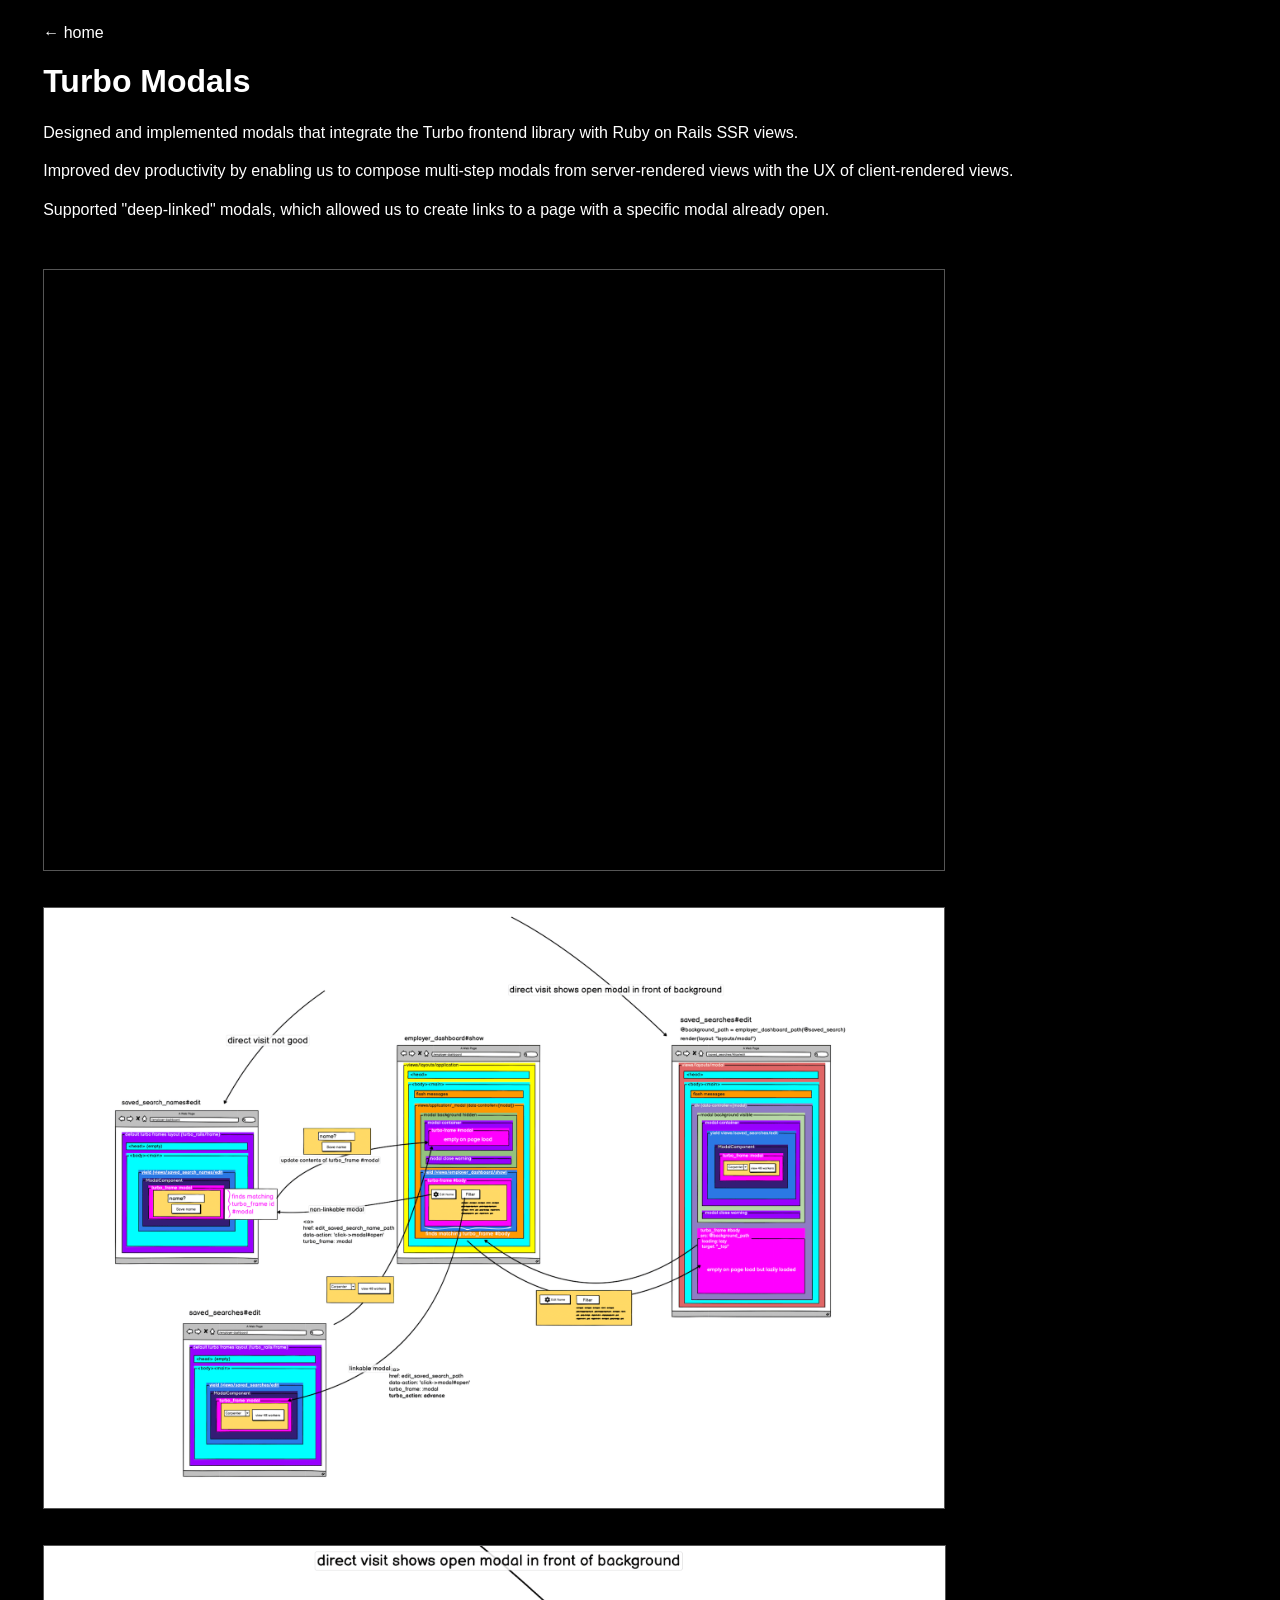
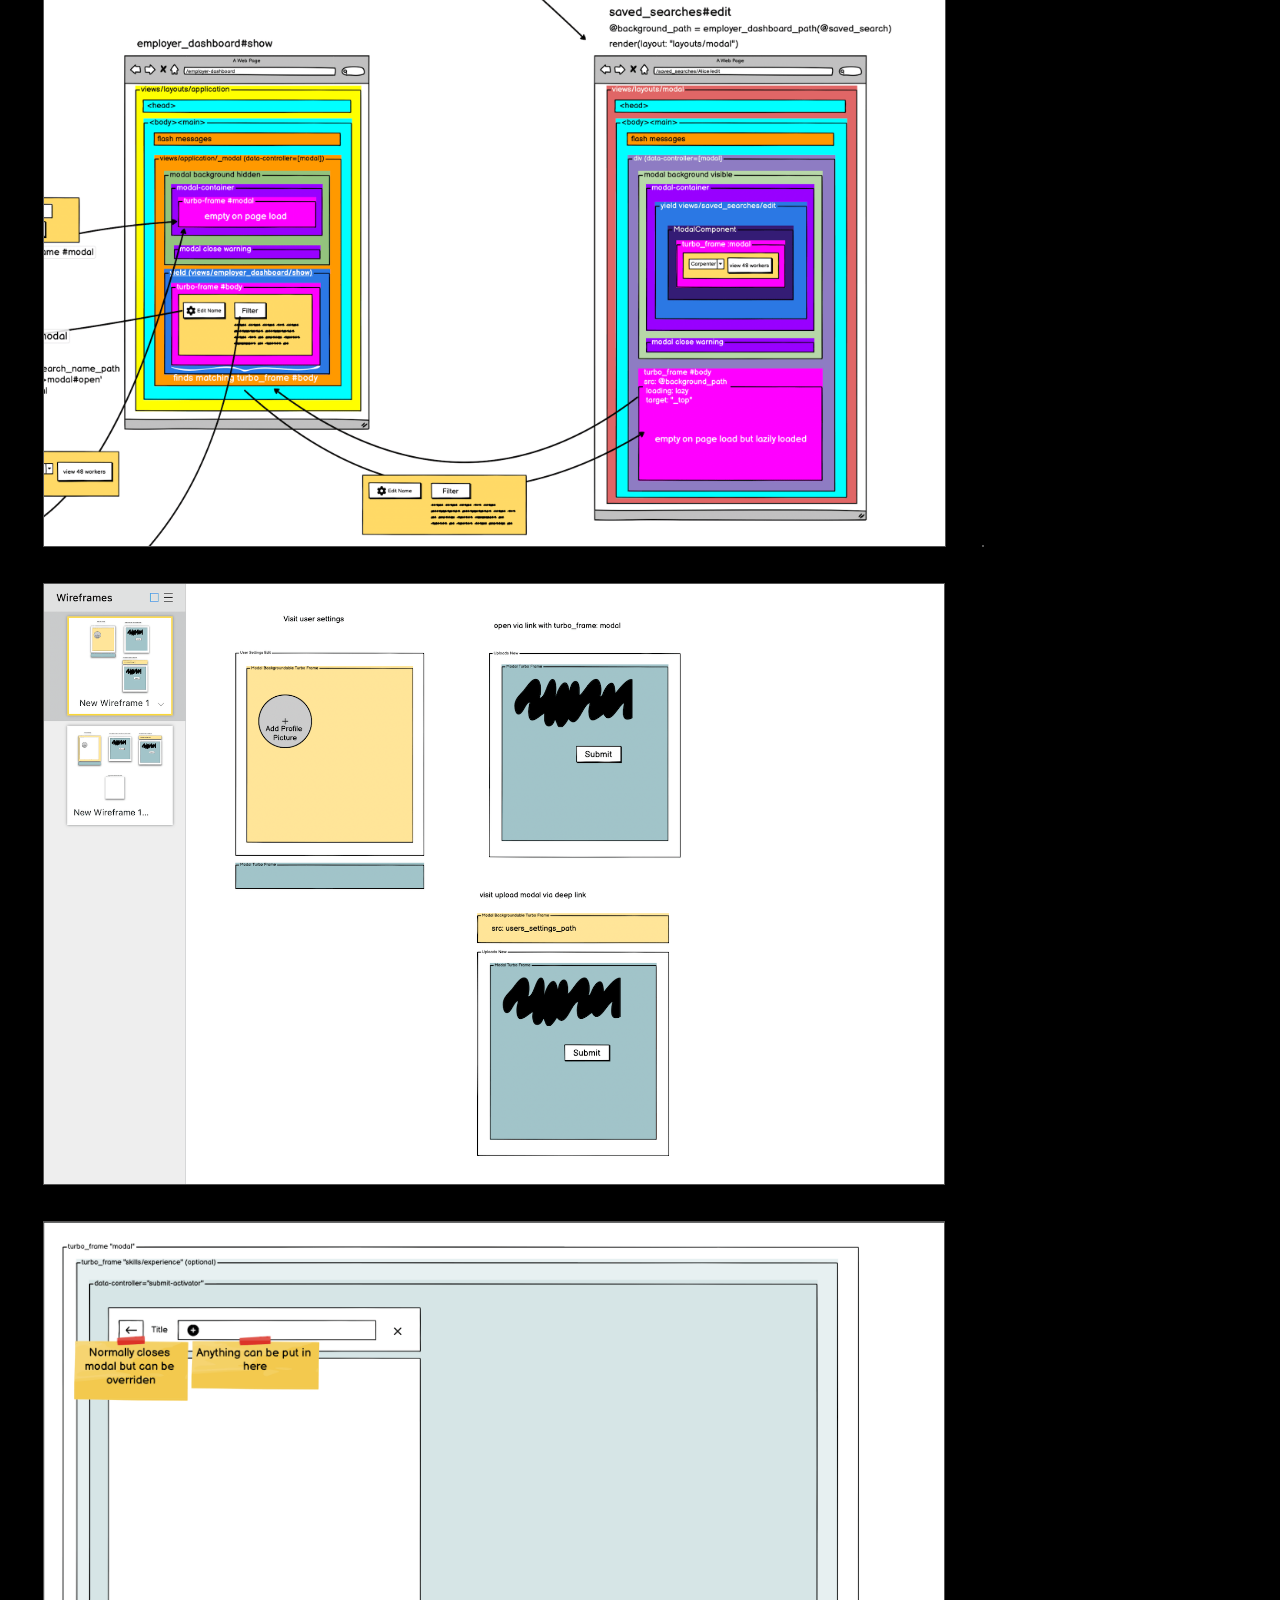
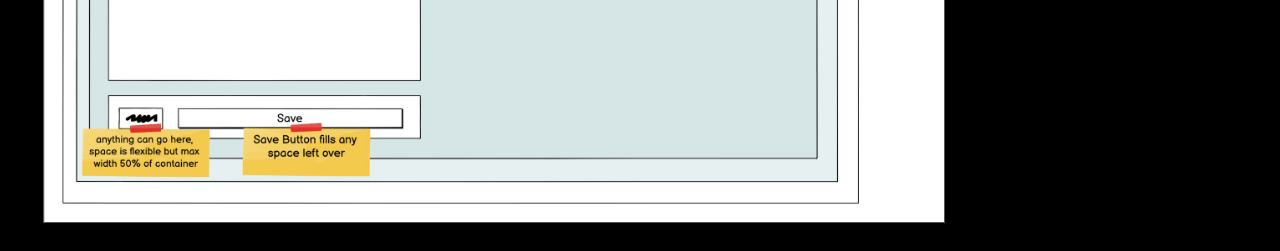
==== hotwire_modals.html @ 29291821 "added howtire, 42 seoul and wireframing" ====
<!DOCTYPE html>
<html lang="en">

<head>
  <meta charset="UTF-8">
  <meta name="viewport" content="width=device-width, initial-scale=1">
  <link rel="stylesheet" href="styles.css">
  <title>Turbo Modals</title>
</head>

<body>
  <a href="index.html">← home</a>
  <h1>Turbo Modals</h1>
  <p>Designed and implemented modals that integrate the Turbo frontend library with Ruby on Rails SSR views.</p>
  <p>Improved dev productivity by enabling us to compose multi-step modals from server-rendered views with the UX of client-rendered views.</p>
  <p>Supported "deep-linked" modals, which allowed us to create links to a page with a specific modal already open.</p>
  <video src="a/hotwire_modals_3.mp4" width="900" height="600" autoplay loop></video>
  <img src="a/hotwire_modals_5.png" alt="">
  <img src="a/hotwire_modals_7.png" alt="">
  <img src="a/hotwire_modals_3.png" alt="">
  <img src="a/hotwire_modals_4.png" alt="">
  <img src="a/hotwire_modals_2.png" alt="">
</body>

</html>
---- styles.css ----
* {
  box-sizing: box;
}

body {
  background: black;
  padding: 1rem 2.2rem;
  color: white;
  font-family: sans-serif;
  max-width: 100%;
}

img,
video,
iframe {
  display: inline-block;
  border: 1px solid #555;
  margin: 2rem 2rem 0rem 0rem;
  max-width: 100%;
  max-height: 600px;
}

figure {
  display: inline-block;
  position: relative;
  margin: 0;
}

figcaption {
  position: absolute;
  bottom: 0;
  background: rgba(0,0,0,0.5);
  padding: 0.5rem;
  width: 100%;
  text-align: center;
}

a {
  color: white;
  text-decoration: none;
}

p a {
  font-style: italic;
  text-decoration: underline;
  text-decoration-style: dashed;
}

p,
pre {
  line-height: 1.4rem;
  font-size: 1rem;
}

.projects {
  padding: 0;
  display: flex;
  flex-wrap: wrap;
  gap: 4rem;
}

.project {
  font-size: 1.2rem;
  display: inline-block;
  text-align: center;
  line-height: 1.4rem;
}

.project img {
  display: block;
  margin: 0 auto 1rem;
  max-width: 300px;
  max-height: 200px;
}

.project span {}

.project em {
  display: block;
  color: #aaa;
  font-size: 0.9rem;
}
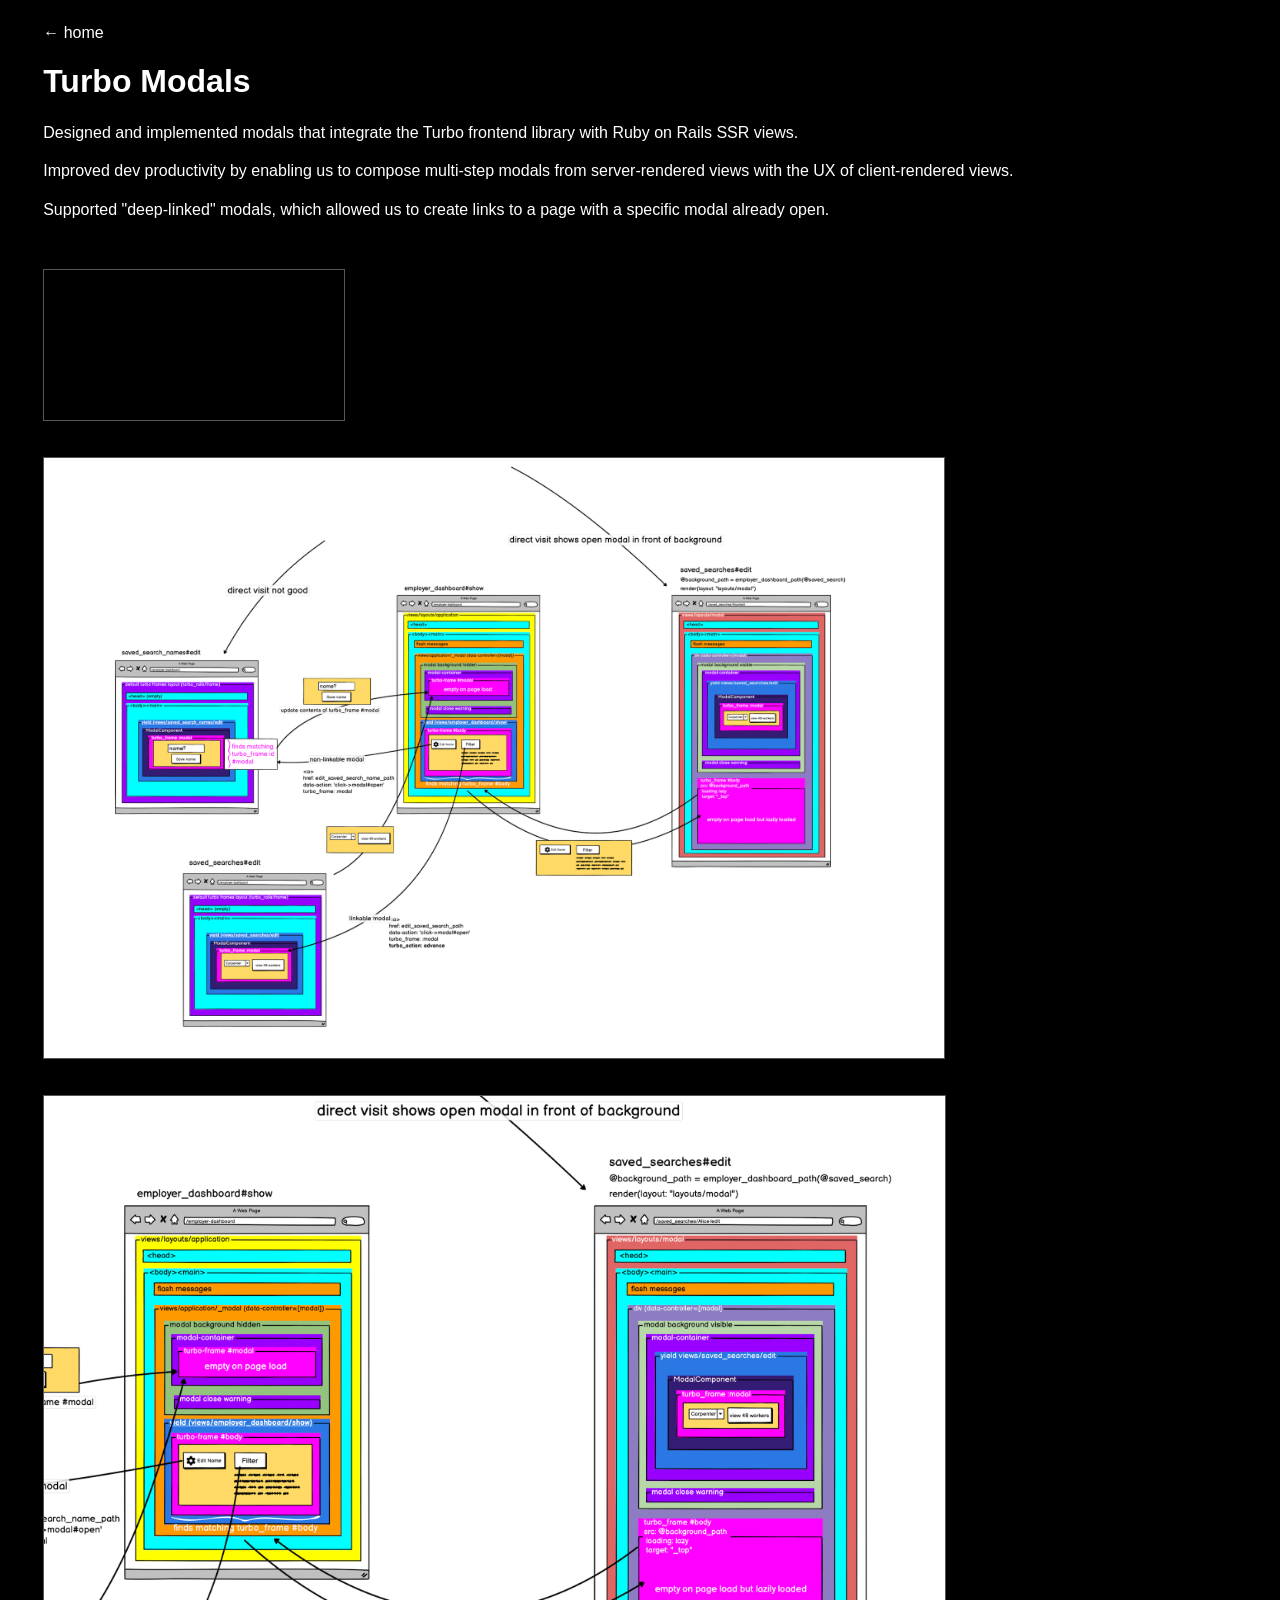
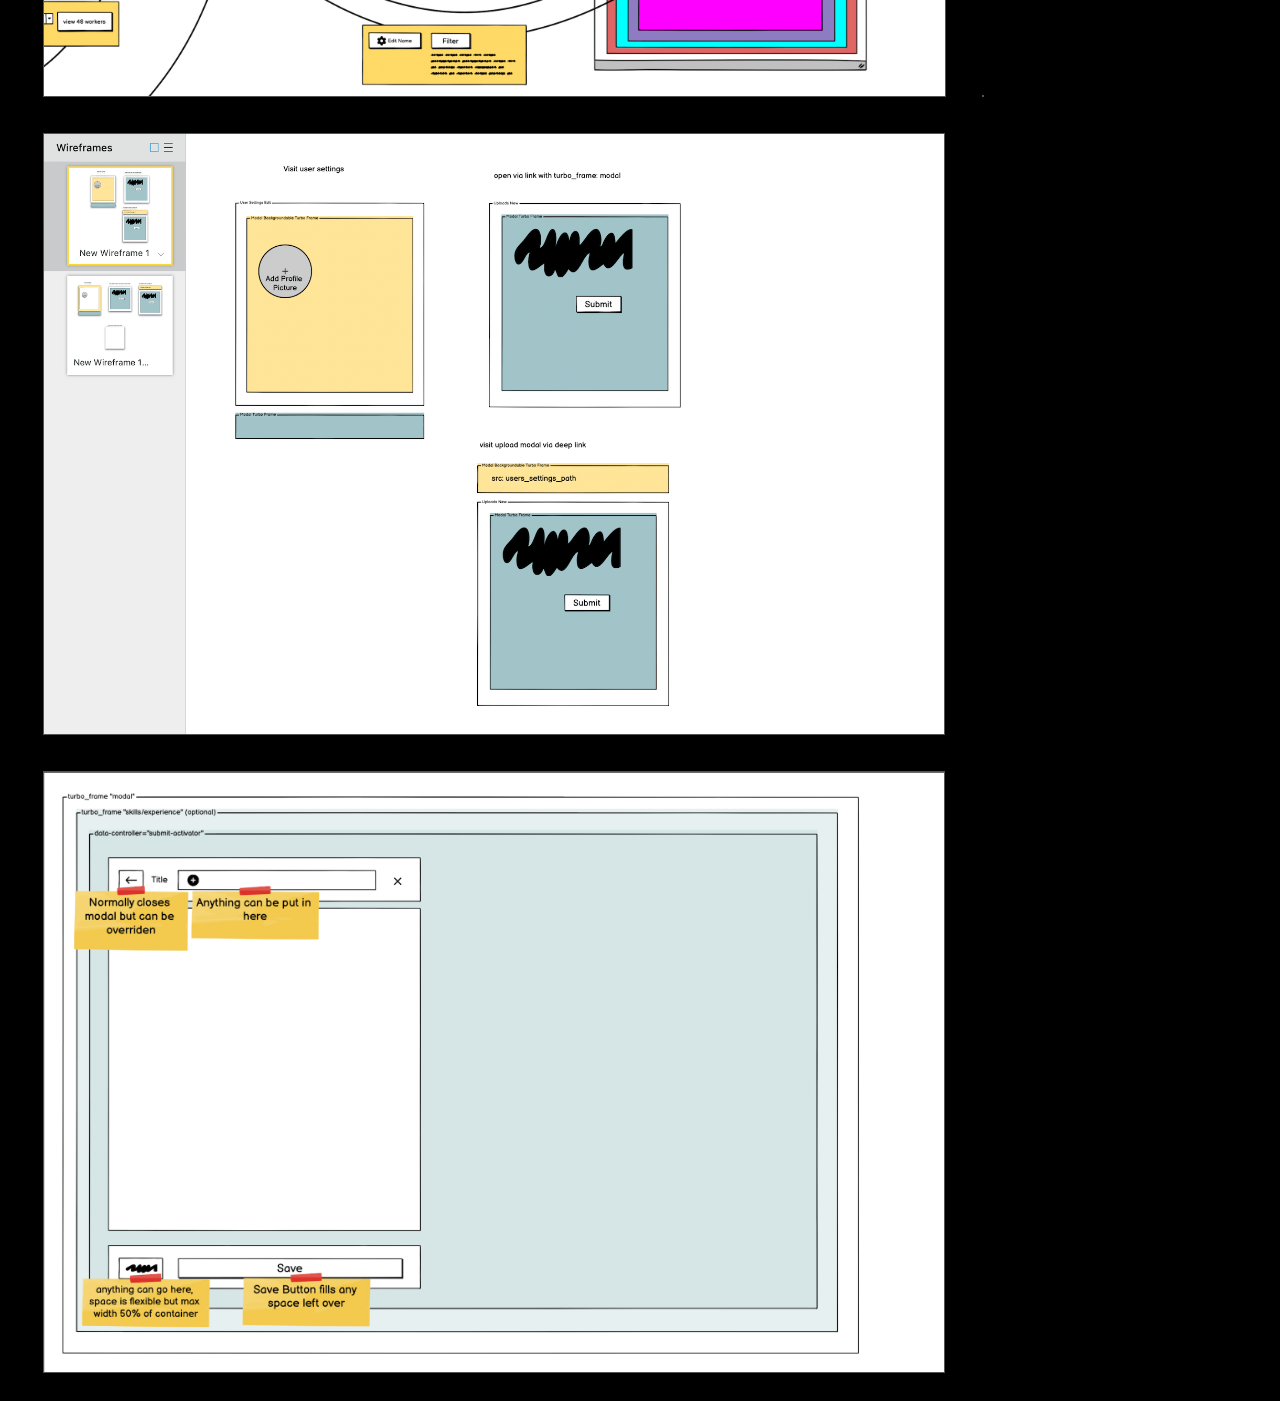
==== commit d19a134a: "play videos inline" ====
--- a/hotwire_modals.html
+++ b/hotwire_modals.html
@@ -14,7 +14,7 @@
   <p>Designed and implemented modals that integrate the Turbo frontend library with Ruby on Rails SSR views.</p>
   <p>Improved dev productivity by enabling us to compose multi-step modals from server-rendered views with the UX of client-rendered views.</p>
   <p>Supported "deep-linked" modals, which allowed us to create links to a page with a specific modal already open.</p>
-  <video src="a/hotwire_modals_3.mp4" width="900" height="600" autoplay loop></video>
+  <video src="a/hotwire_modals_3.mp4" autoplay loop playsinline></video>
   <img src="a/hotwire_modals_5.png" alt="">
   <img src="a/hotwire_modals_7.png" alt="">
   <img src="a/hotwire_modals_3.png" alt="">
